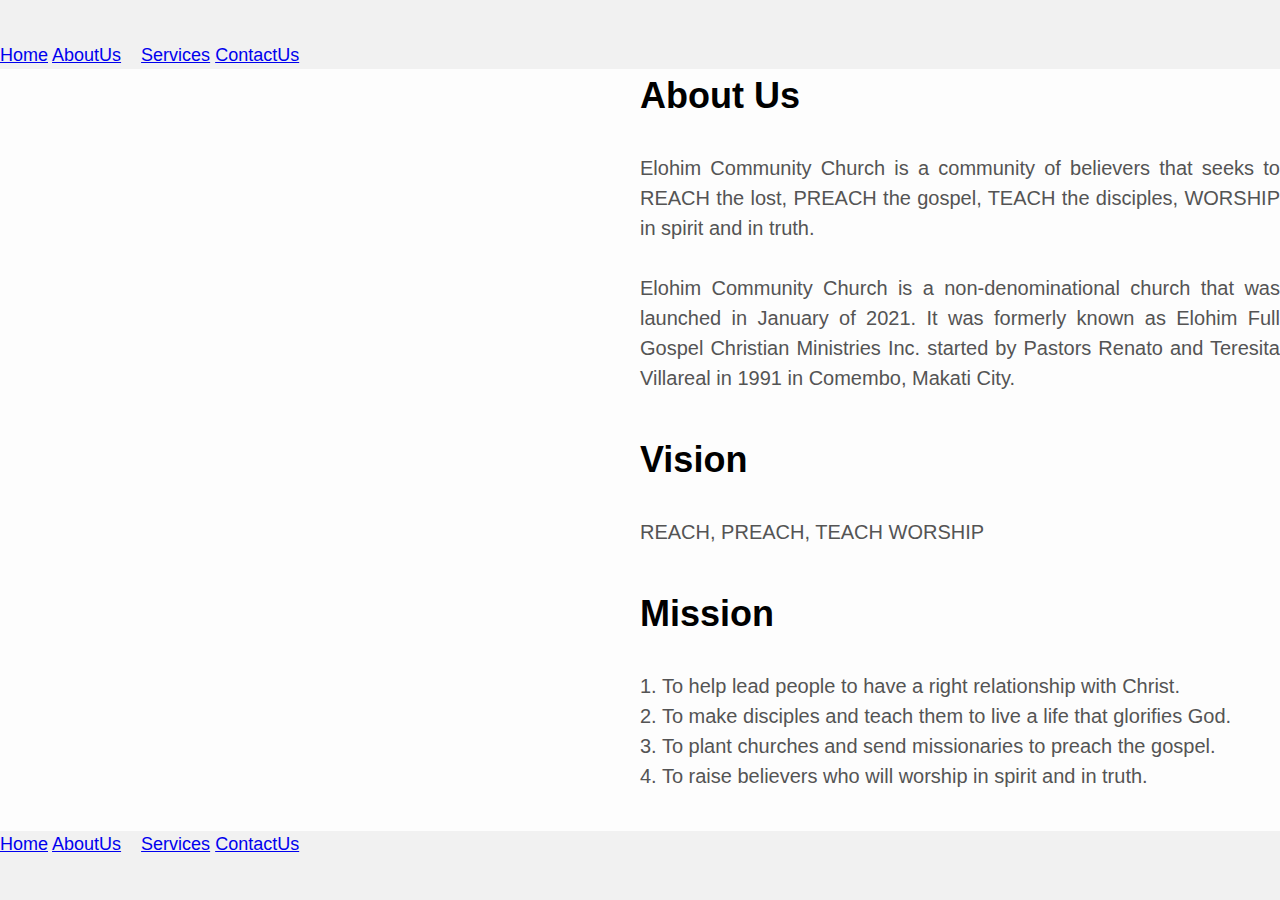
==== aboutus.html @ 7c72924c "Update aboutus.html" ====
<!DOCTYPE html>

<html lang="en"> 

	<head>
	<meta charse="UTF-8">
	
		<title>ABOUT US</title>
		<link rel="stylesheet" href=Styless.css>
		<link rel="stylesheet" type="text/css" href="https://cdnjs.cloudflare.com/ajax/libs/font-awesome/5.15.1/css/all.min.css">
	</head>
	
	<body>
	<!-- Navigation -->
	<div class="-top">
		<div class="-bar -white -wide -padding -card">
		  <div class="-right -hide-small">
			<a href="Main.html" class="woww">Home</a>
			<a href="#" class="-bar-item -button">AboutUs</a>&nbsp;&nbsp;&nbsp;
			<a href="#" class="-bar-item -button">Services</a>
			<a href="#" class="-bar-item -button">ContactUs</a> 
		  </div>
		</div>
		<div class="about-section">
			<div class="inner-container">
				<h1>About Us</h1>
				<p class="text">
				Elohim Community Church is a community of believers that seeks to REACH the lost, PREACH the gospel, TEACH the disciples, WORSHIP in spirit and in truth.<br> <br>
				Elohim Community Church is a non-denominational church that was launched in January of 2021. It was formerly known as Elohim Full Gospel Christian Ministries Inc. started by Pastors Renato and Teresita Villareal in 1991 in Comembo, Makati City.
				</p>
				
				
				<h1>Vision</h1>
				<p class="text">
				REACH, PREACH, TEACH WORSHIP
				</p>
				
				<h1>Mission</h1>
				<center><p class="text">
				    1. To help lead people to have a right relationship with Christ. <br>
				    2. To make disciples and teach them to live a life that glorifies God.<br>
				    3. To plant churches and send missionaries to preach the gospel.<br>
				    4. To raise believers who will worship in spirit and in truth.</center>
				
				</p>
			</div>
		</div>
 <!-- Navigation -->
	<div class="-top">
		<div class="-bar -white -wide -padding -card">
		  <div class="-right -hide-small">
			<a href="Main.html" class="woww">Home</a>
			<a href="#" class="-bar-item -button">AboutUs</a>&nbsp;&nbsp;&nbsp;
			<a href="#" class="-bar-item -button">Services</a>
			<a href="#" class="-bar-item -button">ContactUs</a> 
		  </div>
		</div>
	</body>
</html>
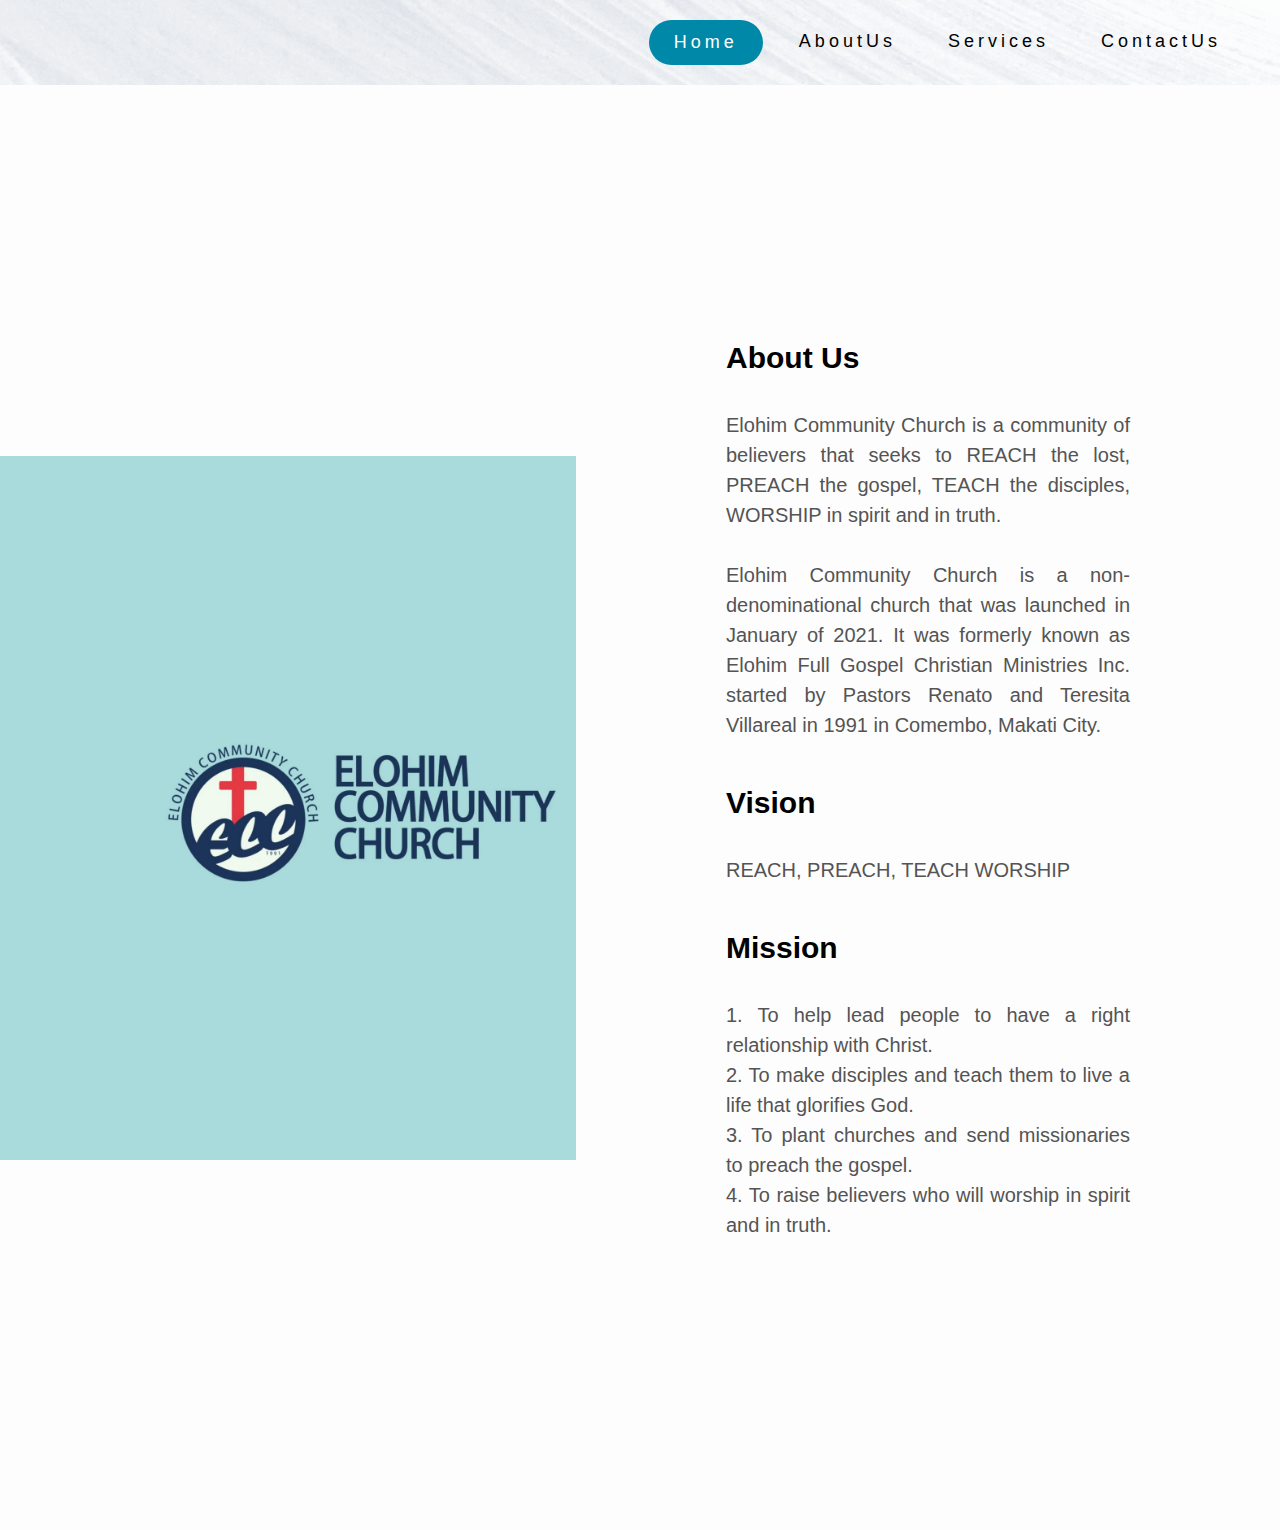
==== commit 1f82913f: "Update aboutus.html" ====
--- a/aboutus.html
+++ b/aboutus.html
@@ -16,7 +16,7 @@
 		<div class="-bar -white -wide -padding -card">
 		  <div class="-right -hide-small">
 			<a href="Main.html" class="woww">Home</a>
-			<a href="#" class="-bar-item -button">AboutUs</a>&nbsp;&nbsp;&nbsp;
+			<a href="aboutus.html" class="-bar-item -button">AboutUs</a>&nbsp;&nbsp;&nbsp;
 			<a href="#" class="-bar-item -button">Services</a>
 			<a href="#" class="-bar-item -button">ContactUs</a> 
 		  </div>
@@ -45,15 +45,6 @@
 				</p>
 			</div>
 		</div>
- <!-- Navigation -->
-	<div class="-top">
-		<div class="-bar -white -wide -padding -card">
-		  <div class="-right -hide-small">
-			<a href="Main.html" class="woww">Home</a>
-			<a href="#" class="-bar-item -button">AboutUs</a>&nbsp;&nbsp;&nbsp;
-			<a href="#" class="-bar-item -button">Services</a>
-			<a href="#" class="-bar-item -button">ContactUs</a> 
-		  </div>
-		</div>
+
 	</body>
 </html>
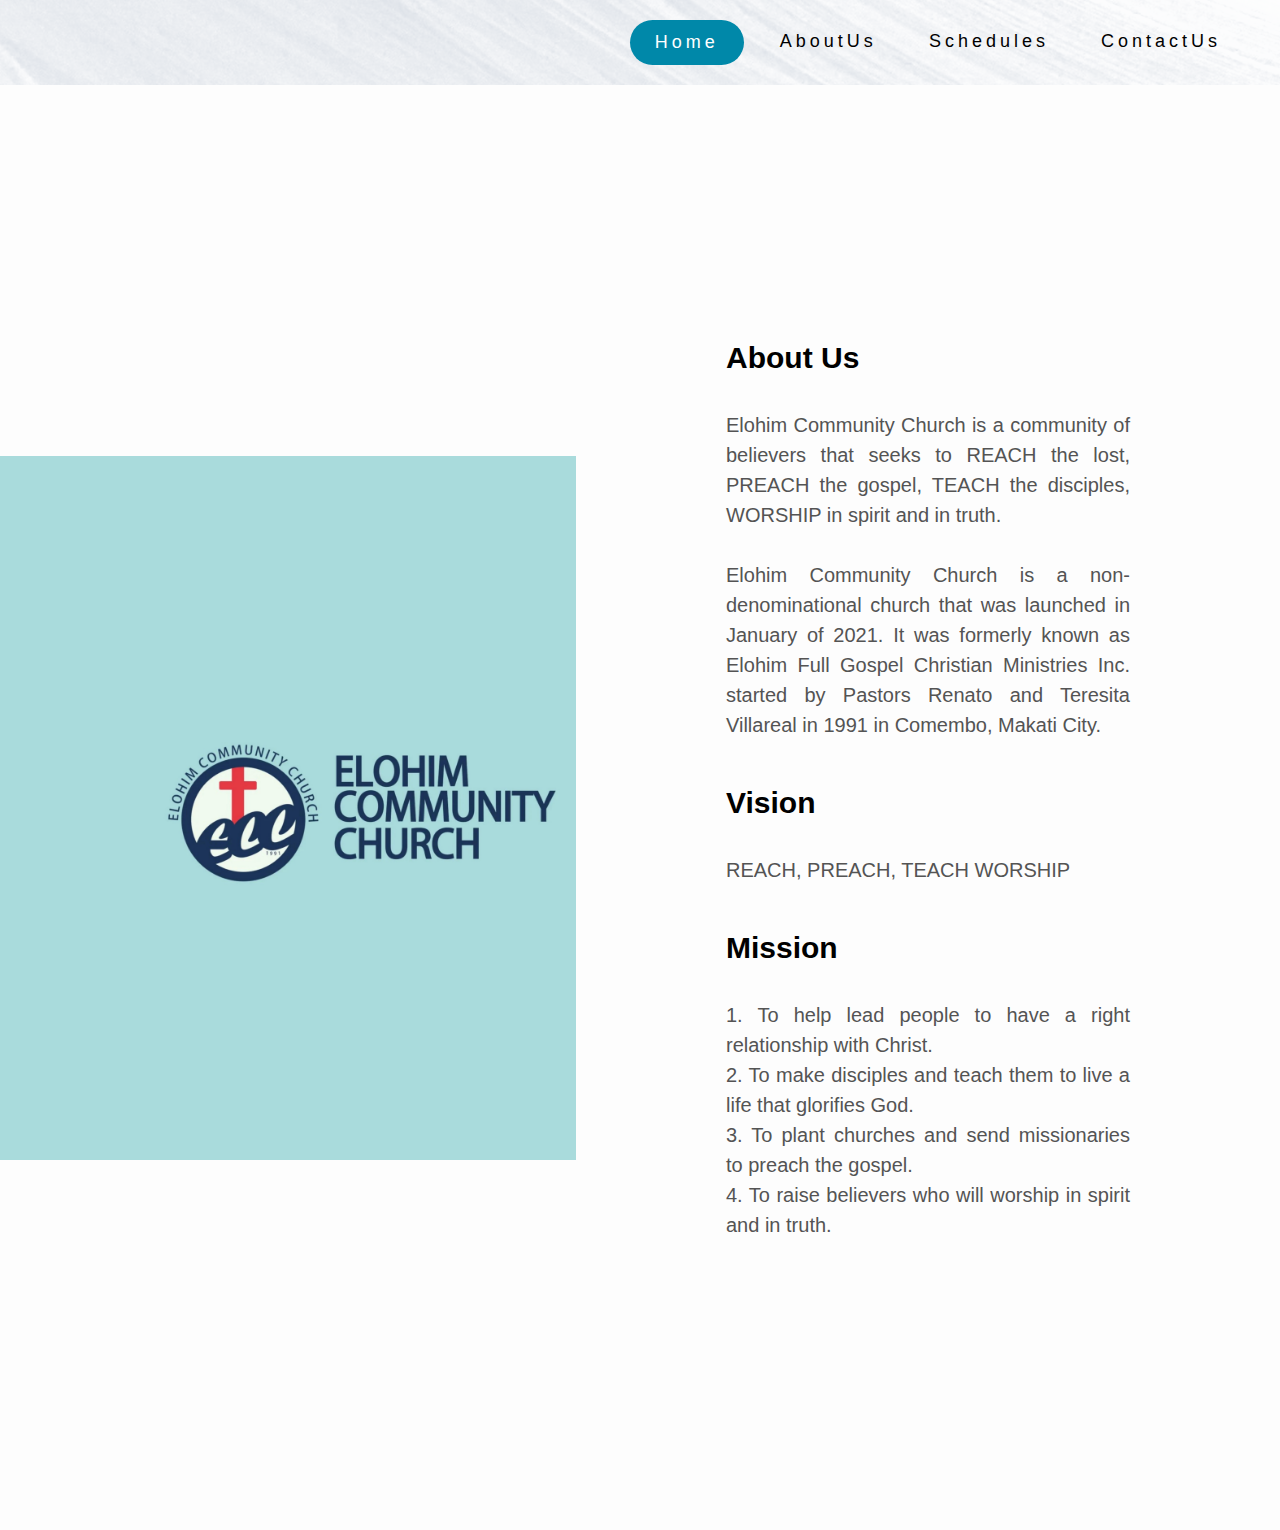
==== commit c0f0f020: "Update aboutus.html" ====
--- a/aboutus.html
+++ b/aboutus.html
@@ -15,9 +15,9 @@
 	<div class="-top">
 		<div class="-bar -white -wide -padding -card">
 		  <div class="-right -hide-small">
-			<a href="Main.html" class="woww">Home</a>
+			<a href="index.html" class="woww">Home</a>
 			<a href="aboutus.html" class="-bar-item -button">AboutUs</a>&nbsp;&nbsp;&nbsp;
-			<a href="#" class="-bar-item -button">Services</a>
+			<a href="#" class="-bar-item -button">Schedules</a>
 			<a href="#" class="-bar-item -button">ContactUs</a> 
 		  </div>
 		</div>
